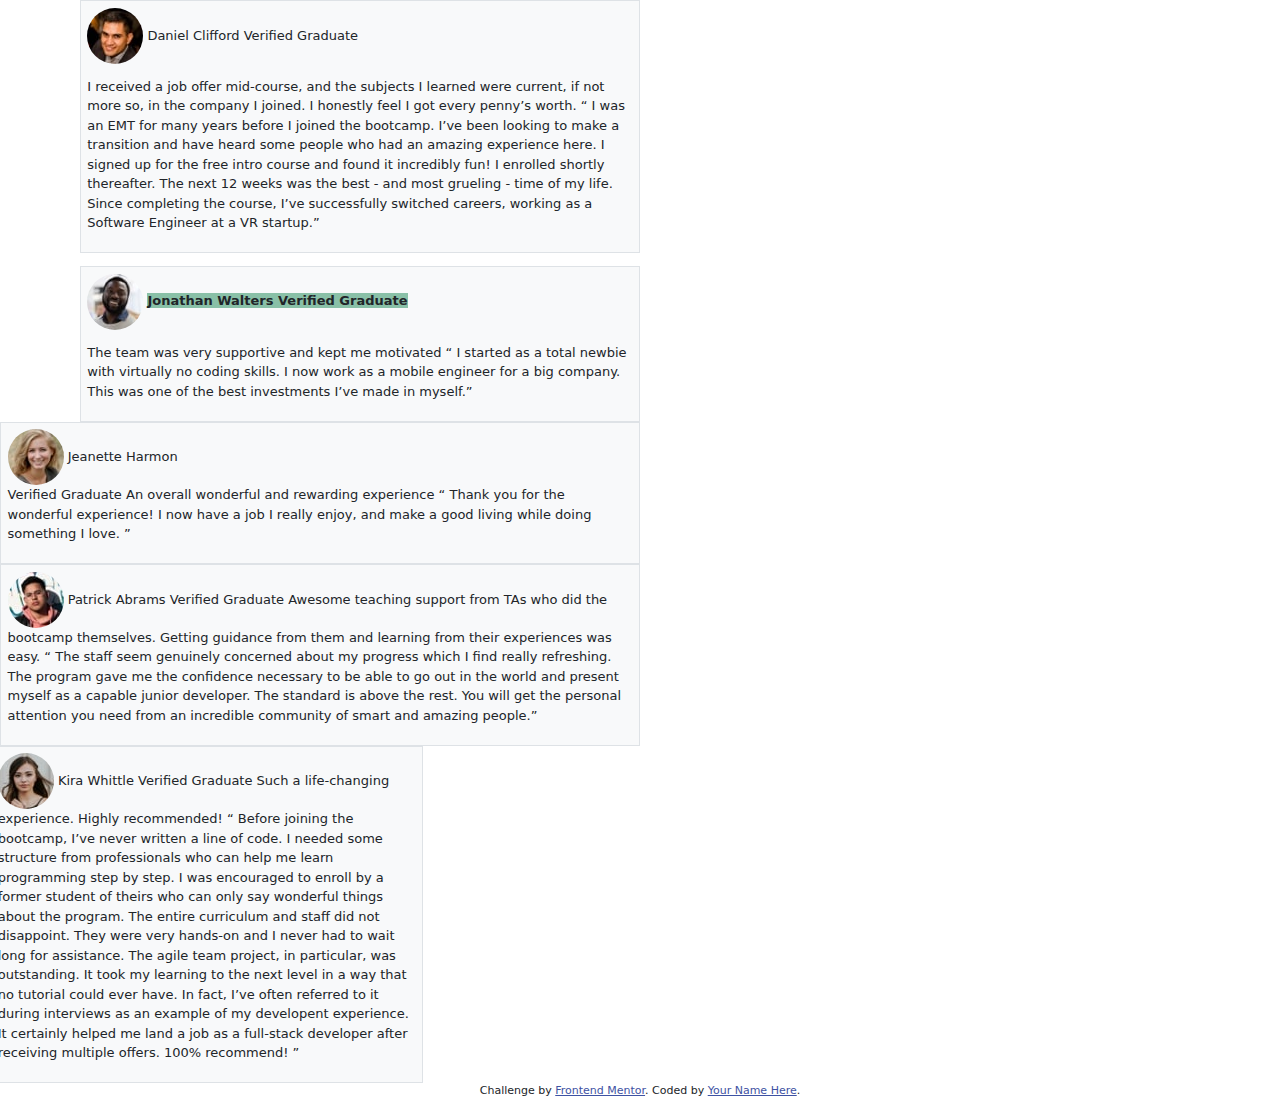
==== testimonials-grid-section-main/oldindex.html @ daf6733a "new upload with changes to first card" ====
<!DOCTYPE html>
<html lang="en">
  <head>
    <meta charset="UTF-8" />
    <meta name="viewport" content="width=device-width, initial-scale=1.0" />
    <!-- displays site properly based on user's device -->
    <!-- Added CDN link to Bootstrap CSS -->

    <link
      href="https://cdn.jsdelivr.net/npm/bootstrap@5.3.3/dist/css/bootstrap.min.css"
      rel="stylesheet"
      integrity="sha384-QWTKZyjpPEjISv5WaRU9OFeRpok6YctnYmDr5pNlyT2bRjXh0JMhjY6hW+ALEwIH"
      crossorigin="anonymous"
    />
    <link
      rel="icon"
      type="image/png"
      sizes="32x32"
      href="./images/favicon-32x32.png"
    />
    <link rel="preconnect" href="https://fonts.googleapis.com">
<link rel="preconnect" href="https://fonts.gstatic.com" crossorigin>

<!-- Font -->
<link href="https://fonts.googleapis.com/css2?family=Barlow+Semi+Condensed:ital,wght@0,100;0,200;0,300;0,400;0,500;0,600;0,700;0,800;0,900;1,100;1,200;1,300;1,400;1,500;1,600;1,700;1,800;1,900&display=swap" rel="stylesheet">

    <title>Frontend Mentor | Testimonial Grid</title>

    <!-- Feel free to remove these styles or customise in your own stylesheet 👍 -->
    <style>
      html{
        font-size: 13px;
      }
      .attribution {
        font-size: 11px;
        text-align: center;
      }
      .attribution a {
        color: hsl(228, 45%, 44%);
      }
    </style>
  </head>
  
  <body >
    <div class="container-lg d-grid gap-3">
      <!-- <div class="row"  > -->
      <div class="col-6 p-2 bg-light border "style="background-color: #7541c8;" >
        <p>
          <img src="images/image-daniel.jpg" alt="image of Daniel Clifford" class="rounded-circle"> Daniel Clifford Verified Graduate <br>
          <p> I received a job offer mid-course,
          and the subjects I learned were current, if not more so, in the
          company I joined. I honestly feel I got every penny’s worth. “ I was
          an EMT for many years before I joined the bootcamp. I’ve been looking
          to make a transition and have heard some people who had an amazing
          experience here. I signed up for the free intro course and found it
          incredibly fun! I enrolled shortly thereafter. The next 12 weeks was
          the best - and most grueling - time of my life. Since completing the
          course, I’ve successfully switched careers, working as a Software
          Engineer at a VR startup.”
          </p>
        </div>
      
      <div class="col-6 p-2 bg-light border" style="background-color: #48556a;">
        <p>  <img src="images/image-jonathan.jpg" alt="image of Jonathan Walters" class="rounded-circle">
        
          <b class="bg-success text-color: #fffff" style="--bs-bg-opacity: .5;">
          Jonathan Walters Verified Graduate</b><br>
          <p> The team was very supportive and kept
        me motivated “ I started as a total newbie with virtually no coding
        skills. I now work as a mobile engineer for a big company. This was one
        of the best investments I’ve made in myself.”
      </p>
      </div>
      </div>
      <!-- <div div class="row "> -->
        <div class="col-6 p-2 bg-light border" style="background-color: #ffffff;">

      <p> <img src="images/image-jeanette.jpg" alt="image of Jeanette Harmon" class="rounded-circle">
        Jeanette Harmon <br>
        <span>Verified Graduate</span> An overall wonderful and rewarding
        experience “ Thank you for the wonderful experience! I now have a job I
        really enjoy, and make a good living while doing something I love. ”
      </p>
      </div>
      <div class="col-6 p-2 bg-light border  bg-success text-color: #fffff"" style="background-color:  #19212e">
      <p> <img src="images/image-patrick.jpg" alt="image of Patrick Abrams" class="rounded-circle">
        Patrick Abrams Verified Graduate Awesome teaching support from TAs who
        did the bootcamp themselves. Getting guidance from them and learning
        from their experiences was easy. “ The staff seem genuinely concerned
        about my progress which I find really refreshing. The program gave me
        the confidence necessary to be able to go out in the world and present
        myself as a capable junior developer. The standard is above the rest.
        You will get the personal attention you need from an incredible
        community of smart and amazing people.”
      </p>
      </div>
      </div>
    
    <div div class="row">
      <div class="col-4 p-2 bg-light border" style="background-color: #ffffff;">
      <p> <img src="images/image-kira.jpg" alt="image of Kira Whittle" class="rounded-circle">
        Kira Whittle Verified Graduate Such a life-changing experience. Highly
        recommended! “ Before joining the bootcamp, I’ve never written a line of
        code. I needed some structure from professionals who can help me learn
        programming step by step. I was encouraged to enroll by a former student
        of theirs who can only say wonderful things about the program. The
        entire curriculum and staff did not disappoint. They were very hands-on
        and I never had to wait long for assistance. The agile team project, in
        particular, was outstanding. It took my learning to the next level in a
        way that no tutorial could ever have. In fact, I’ve often referred to it
        during interviews as an example of my developent experience. It
        certainly helped me land a job as a full-stack developer after receiving
        multiple offers. 100% recommend! ”
      </p>
      </div>
      </div>
    </div>

    <div class="attribution">
      Challenge by
      <a href="https://www.frontendmentor.io?ref=challenge" target="_blank"
        >Frontend Mentor</a
      >. Coded by <a href="#">Your Name Here</a>.
    </div>
  </body>
</html>
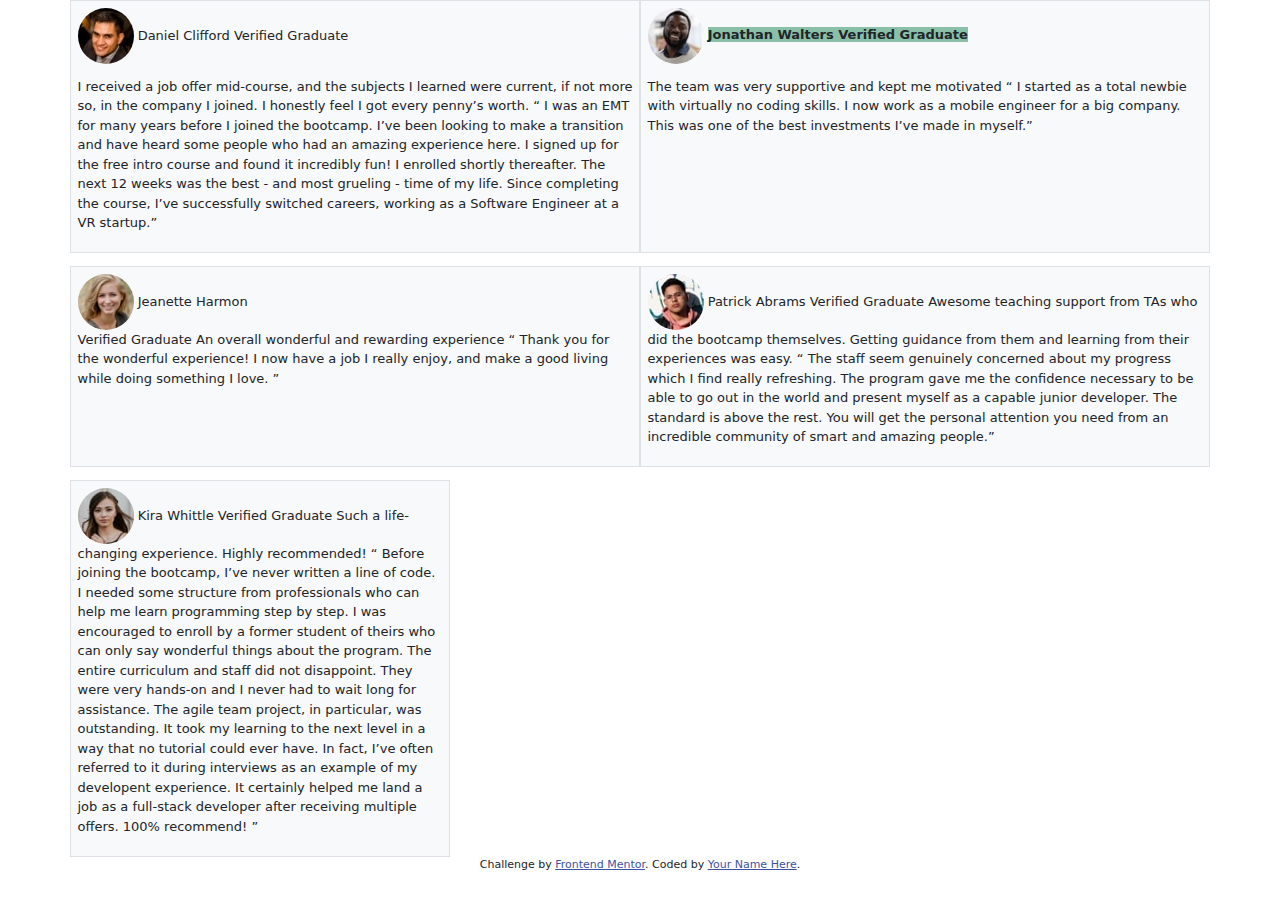
==== commit e6323c07: "update to cards" ====
--- a/testimonials-grid-section-main/oldindex.html
+++ b/testimonials-grid-section-main/oldindex.html
@@ -18,17 +18,20 @@
       sizes="32x32"
       href="./images/favicon-32x32.png"
     />
-    <link rel="preconnect" href="https://fonts.googleapis.com">
-<link rel="preconnect" href="https://fonts.gstatic.com" crossorigin>
+    <link rel="preconnect" href="https://fonts.googleapis.com" />
+    <link rel="preconnect" href="https://fonts.gstatic.com" crossorigin />
 
-<!-- Font -->
-<link href="https://fonts.googleapis.com/css2?family=Barlow+Semi+Condensed:ital,wght@0,100;0,200;0,300;0,400;0,500;0,600;0,700;0,800;0,900;1,100;1,200;1,300;1,400;1,500;1,600;1,700;1,800;1,900&display=swap" rel="stylesheet">
+    <!-- Font -->
+    <link
+      href="https://fonts.googleapis.com/css2?family=Barlow+Semi+Condensed:ital,wght@0,100;0,200;0,300;0,400;0,500;0,600;0,700;0,800;0,900;1,100;1,200;1,300;1,400;1,500;1,600;1,700;1,800;1,900&display=swap"
+      rel="stylesheet"
+    />
 
     <title>Frontend Mentor | Testimonial Grid</title>
 
     <!-- Feel free to remove these styles or customise in your own stylesheet 👍 -->
     <style>
-      html{
+      html {
         font-size: 13px;
       }
       .attribution {
@@ -40,11 +43,11 @@
       }
     </style>
   </head>
-  
-  <body >
-    <div class="container-lg d-grid gap-3">
-      <!-- <div class="row"  > -->
-      <div class="col-6 p-2 bg-light border "style="background-color: #7541c8;" >
+
+  <body>
+    <div class="container-lg d-grid gap-3"> 
+     <div class="row"> 
+     <div class="col-6 p-2 bg-light border "style="background-color: #7541c8;" >
         <p>
           <img src="images/image-daniel.jpg" alt="image of Daniel Clifford" class="rounded-circle"> Daniel Clifford Verified Graduate <br>
           <p> I received a job offer mid-course,
@@ -72,8 +75,9 @@
       </p>
       </div>
       </div>
-      <!-- <div div class="row "> -->
-        <div class="col-6 p-2 bg-light border" style="background-color: #ffffff;">
+    
+    <div div class="row "> 
+     <div class="col-6 p-2 bg-light border" style="background-color: #ffffff;">
 
       <p> <img src="images/image-jeanette.jpg" alt="image of Jeanette Harmon" class="rounded-circle">
         Jeanette Harmon <br>
@@ -121,6 +125,24 @@
       <a href="https://www.frontendmentor.io?ref=challenge" target="_blank"
         >Frontend Mentor</a
       >. Coded by <a href="#">Your Name Here</a>.
-    </div>
+    </div>  
+    <!-- <div class="container">
+      <div class="row">
+        <div class="col-md-6">
+          <div class="card">{/* Testimonial content 1 */}</div>
+        </div>
+        <div class="col-md-6">
+          <div class="card">{/* Testimonial content 2 */}</div>
+        </div>
+      </div>
+      <div class="row">
+        <div class="col-md-4">
+          <div class="card">{/* Testimonial content 3 */}</div>
+        </div>
+        <div class="col-md-8">
+          <div class="card">{/* Testimonial content 4 */}</div>
+        </div>
+      </div>
+    </div> -->
   </body>
 </html>
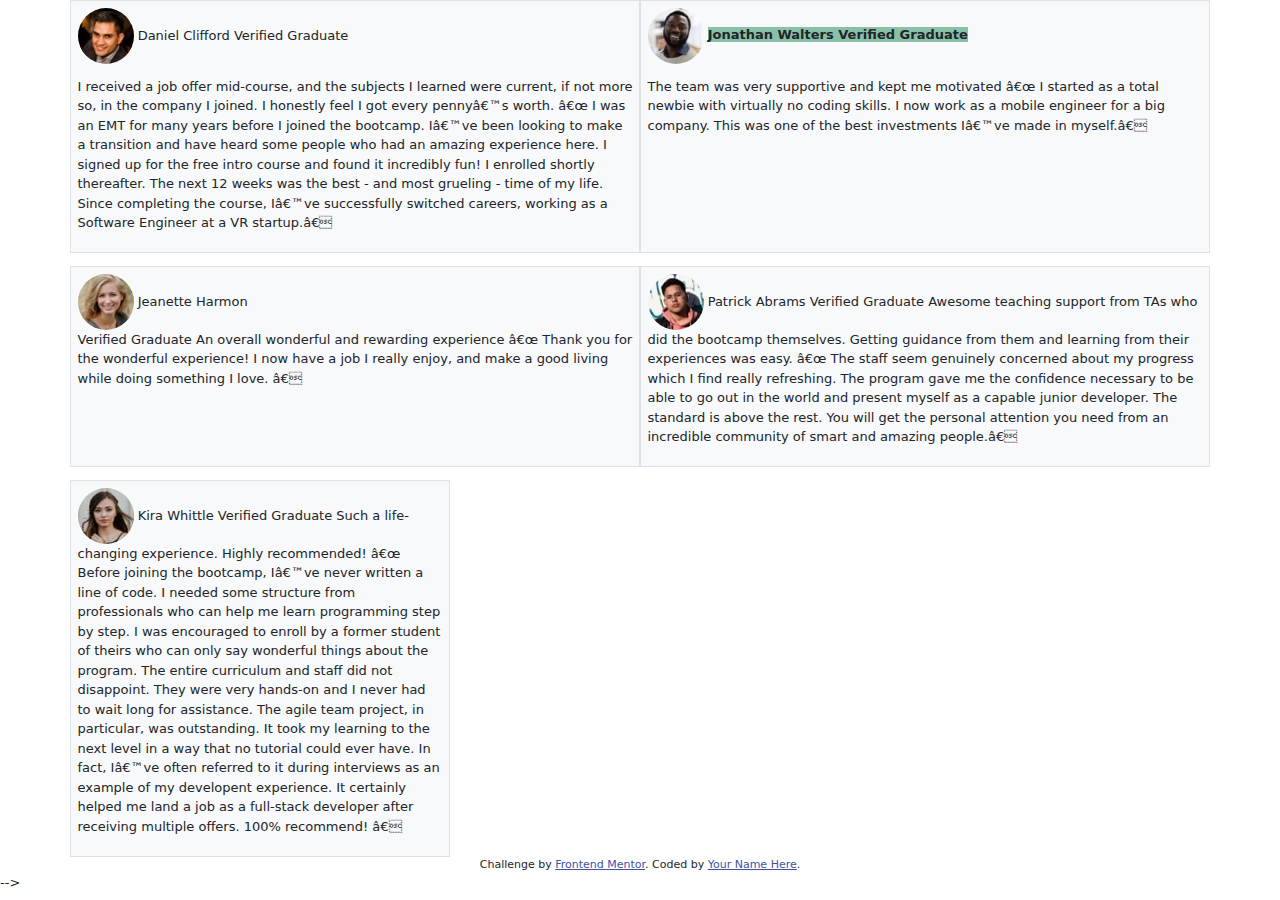
==== commit 544a9540: "change to flex layout with Bootstrap" ====
--- a/testimonials-grid-section-main/oldindex.html
+++ b/testimonials-grid-section-main/oldindex.html
@@ -1,4 +1,4 @@
-<!DOCTYPE html>
+<!-- <!DOCTYPE html>
 <html lang="en">
   <head>
     <meta charset="UTF-8" />
@@ -145,4 +145,4 @@
       </div>
     </div> -->
   </body>
-</html>
+</html> -->
